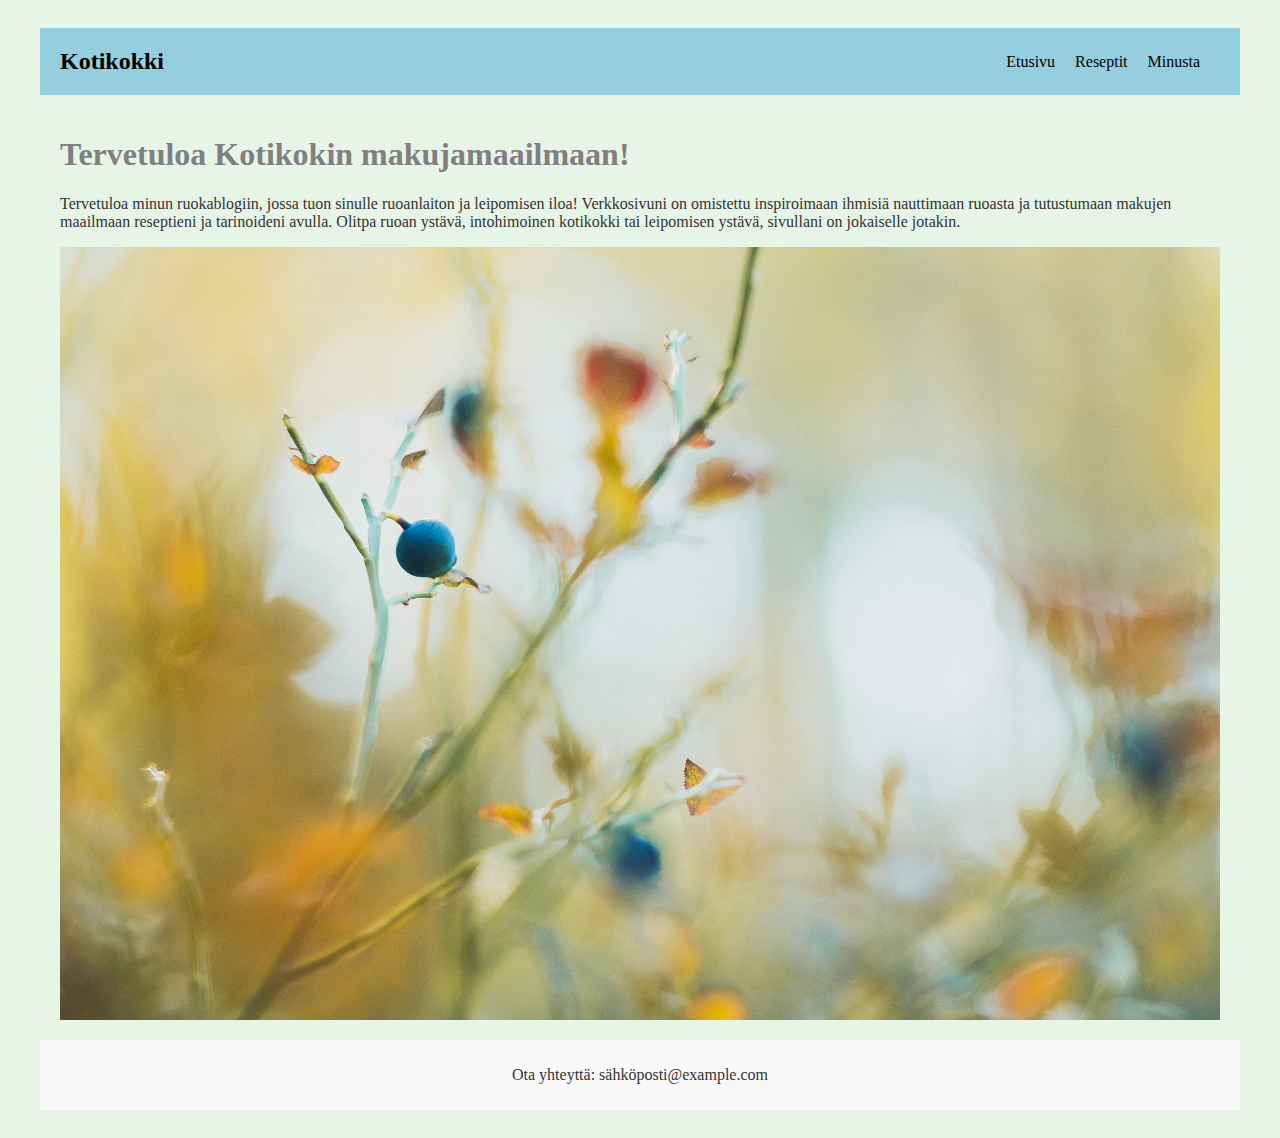
==== index.html @ d632ae9e "Update index.html" ====
<!DOCTYPE html>
<html lang="fi">
<head>
    <meta charset="UTF-8">
    <meta name="viewport" content="width=device-width, initial-scale=1.0">
    <link rel="stylesheet" href="style.css">
    <style>
body {
            font-family: 'Times New Roman', Times, serif, sans-serif;
        }
        .container {
            max-width: 1200px;
            margin: 0 auto;
            padding: 20px;
        }
        .header {
            display: flex;
            justify-content: space-between;
            align-items: center;
            background-color: #8fcaddee;
            padding: 20px;
        }
        .logo {
            font-size: 24px;
            font-weight: bold;
        }
        .nav {
            display: flex;
        }
        .nav a {
            margin-right: 20px;
            text-decoration: none;
            color: #000000;
        }
        .content {
            padding: 20px;
        }
        .footer {
            background-color: #f9f9f9;
            padding: 10px;
            text-align: center;
        }
        .valokuva {
            max-width: 100%; /* Kuva skaalautuu näytön leveyden mukaan */
            height: auto; /* Leveyden suhteessa skaalaaminen */
        }
        @media (max-width: 768px) { /* Muutetaan kuvan kokoa, kun näyttö on pienempi kuin 768px */
            .valokuva {
                max-width: 80%;
            }
        }
   </style>
</head>
<body>
    <div class="container">
        <div class="header">
            <div class="logo">Kotikokki</div>
            <div class="nav">
                <a href="index.html">Etusivu</a>
                <a href="reseptit.html">Reseptit</a>
                <a href="minusta.html">Minusta</a>
            </div>
        </div>
        <div class="content">
            <h1>Tervetuloa Kotikokin makujamaailmaan!</h1>
            <p>Tervetuloa minun ruokablogiin, jossa tuon sinulle ruoanlaiton ja leipomisen iloa! Verkkosivuni on omistettu inspiroimaan ihmisiä nauttimaan ruoasta ja tutustumaan makujen maailmaan reseptieni ja tarinoideni avulla. Olitpa ruoan ystävä, intohimoinen kotikokki tai leipomisen ystävä, sivullani on jokaiselle jotakin.</p>
            <img src="kuvia-suomesta-harri-saynevirta-photography-video-2048px-4.jpg" alt="Suomen maisemakuva" class="valokuva">
        </div>
        <div class="footer">
            <p>Ota yhteyttä: sähköposti@example.com</p>
        </div>
    </div>
</body>
</html>
---- style.css ----
h1 {
    font: size 5rem;
    font-family: sant-serif; 

}


.valokuva {
    height: 60vh;
    width: 140vh;
    margin-left: auto; 
    margin-right: auto;
    display:block
}

/* Tyyli.css */

/* Taustaväri */
body {
    background-color: #E6F5E6; /* Vaalean vihreä */
}

/* Tekstin väri */
p, h1, h2, h3 {
    color: #333; /* Tummanharmaa */
}

/* Linkkien väri */
a {
    color: #008000; /* Tummanvihreä */
    text-decoration: none; /* Poista alleviivaukset */
}

/* Hover-efekti linkeille */
a:hover {
    color: #006400; /* Tumma vihreä */
}

.minä {
    height: 50vh;
    width: 50vh;
    margin-left: auto
    margin-right:auto;
    display:block
}

h1 {
  color: grey;
}
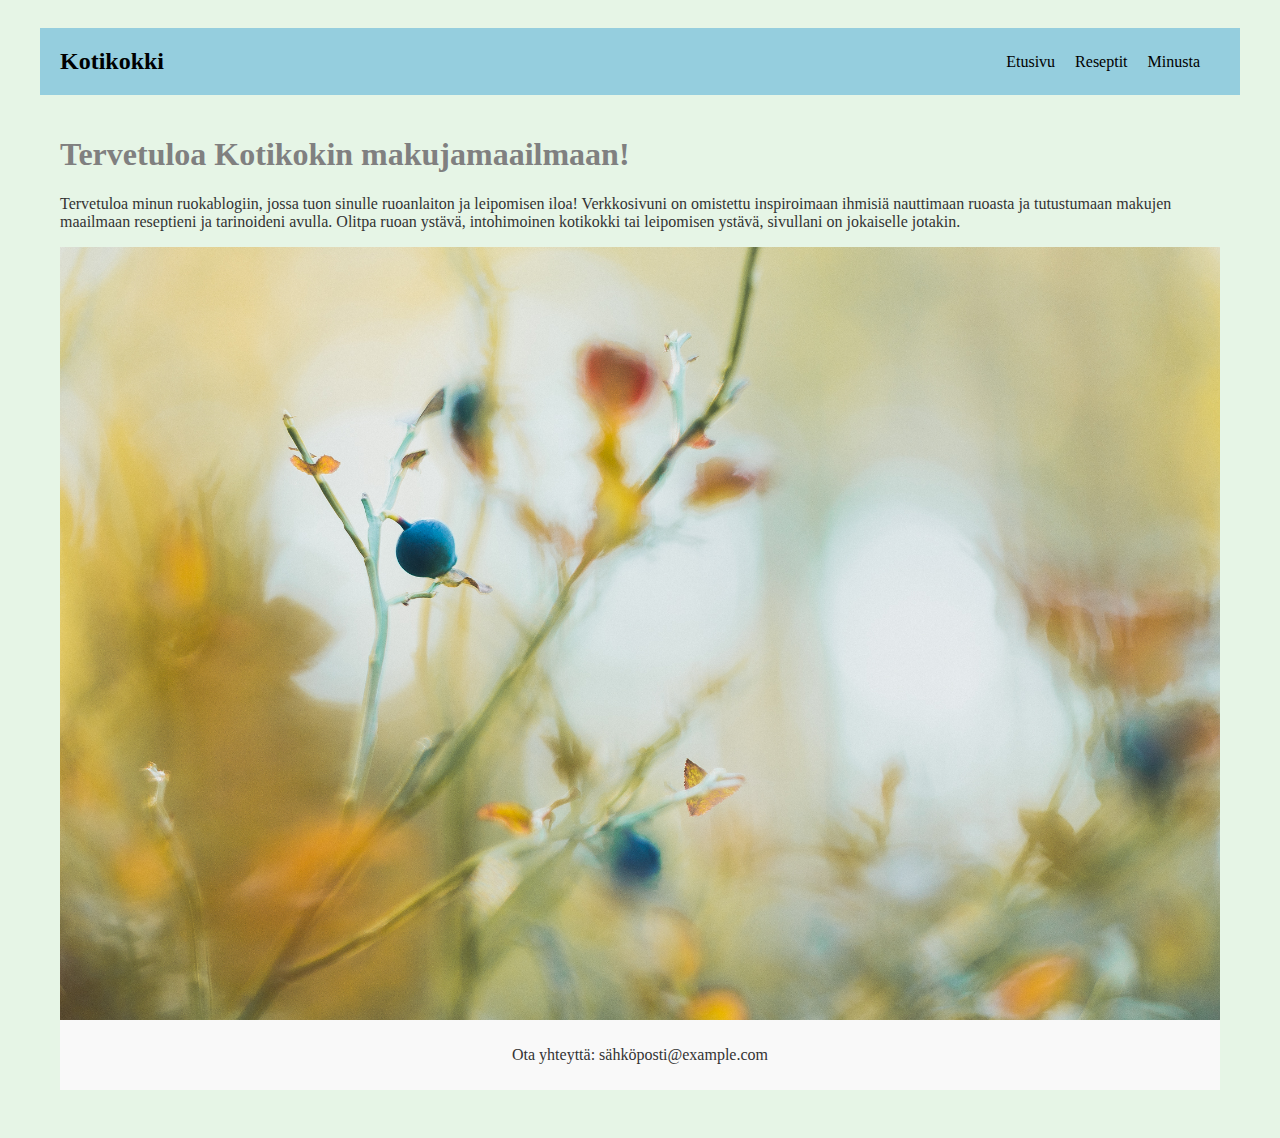
==== commit 5b5ce998: "Update index.html" ====
--- a/index.html
+++ b/index.html
@@ -49,9 +49,7 @@
                 max-width: 80%;
             }
         }
-   </style>
-</head>
-<body>
+    </style>   
     <div class="container">
         <div class="header">
             <div class="logo">Kotikokki</div>
@@ -63,12 +61,14 @@
         </div>
         <div class="content">
             <h1>Tervetuloa Kotikokin makujamaailmaan!</h1>
-            <p>Tervetuloa minun ruokablogiin, jossa tuon sinulle ruoanlaiton ja leipomisen iloa! Verkkosivuni on omistettu inspiroimaan ihmisiä nauttimaan ruoasta ja tutustumaan makujen maailmaan reseptieni ja tarinoideni avulla. Olitpa ruoan ystävä, intohimoinen kotikokki tai leipomisen ystävä, sivullani on jokaiselle jotakin.</p>
-            <img src="kuvia-suomesta-harri-saynevirta-photography-video-2048px-4.jpg" alt="Suomen maisemakuva" class="valokuva">
-        </div>
+            <p>Tervetuloa minun ruokablogiin, jossa tuon sinulle ruoanlaiton ja leipomisen iloa! Verkkosivuni on omistettu inspiroimaan ihmisiä nauttimaan ruoasta ja tutustumaan makujen maailmaan reseptieni ja tarinoideni avulla. Olitpa ruoan ystävä, intohimoinen kotikokki tai leipomisen ystävä, sivullani on jokaiselle jotakin.
+                </p>
+                <img src="kuvia-suomesta-harri-saynevirta-photography-video-2048px-4.jpg" class="valokuva">
         <div class="footer">
             <p>Ota yhteyttä: sähköposti@example.com</p>
         </div>
-    </div>
-</body>
+        </div>
+    </body>
 </html>
+    </head>
+    </html> 
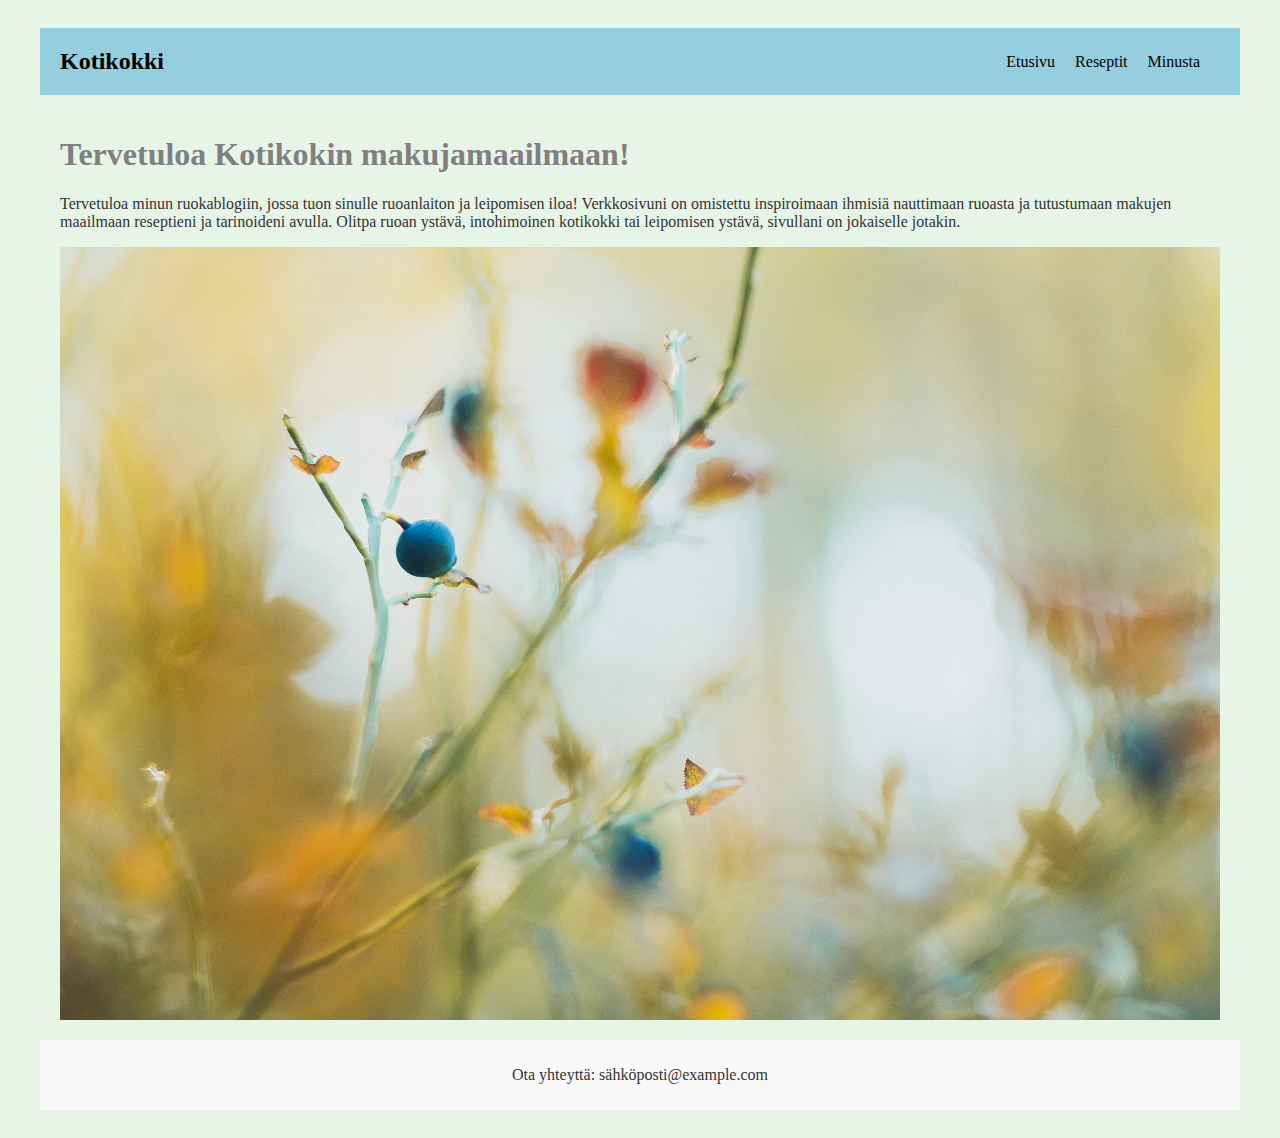
==== commit b5c2992f: "Update index.html" ====
--- a/index.html
+++ b/index.html
@@ -3,9 +3,10 @@
 <head>
     <meta charset="UTF-8">
     <meta name="viewport" content="width=device-width, initial-scale=1.0">
+    <title>Kotikokki - Makujamaailma</title> 
     <link rel="stylesheet" href="style.css">
     <style>
-body {
+        body {
             font-family: 'Times New Roman', Times, serif, sans-serif;
         }
         .container {
@@ -50,6 +51,8 @@
             }
         }
     </style>   
+</head>
+<body>
     <div class="container">
         <div class="header">
             <div class="logo">Kotikokki</div>
@@ -61,14 +64,12 @@
         </div>
         <div class="content">
             <h1>Tervetuloa Kotikokin makujamaailmaan!</h1>
-            <p>Tervetuloa minun ruokablogiin, jossa tuon sinulle ruoanlaiton ja leipomisen iloa! Verkkosivuni on omistettu inspiroimaan ihmisiä nauttimaan ruoasta ja tutustumaan makujen maailmaan reseptieni ja tarinoideni avulla. Olitpa ruoan ystävä, intohimoinen kotikokki tai leipomisen ystävä, sivullani on jokaiselle jotakin.
-                </p>
-                <img src="kuvia-suomesta-harri-saynevirta-photography-video-2048px-4.jpg" class="valokuva">
+            <p>Tervetuloa minun ruokablogiin, jossa tuon sinulle ruoanlaiton ja leipomisen iloa! Verkkosivuni on omistettu inspiroimaan ihmisiä nauttimaan ruoasta ja tutustumaan makujen maailmaan reseptieni ja tarinoideni avulla. Olitpa ruoan ystävä, intohimoinen kotikokki tai leipomisen ystävä, sivullani on jokaiselle jotakin.</p>
+            <img src="kuvia-suomesta-harri-saynevirta-photography-video-2048px-4.jpg" class="valokuva" alt="Kuva Suomesta">
+        </div>
         <div class="footer">
             <p>Ota yhteyttä: sähköposti@example.com</p>
         </div>
-        </div>
-    </body>
+    </div>
+</body>
 </html>
-    </head>
-    </html> 
